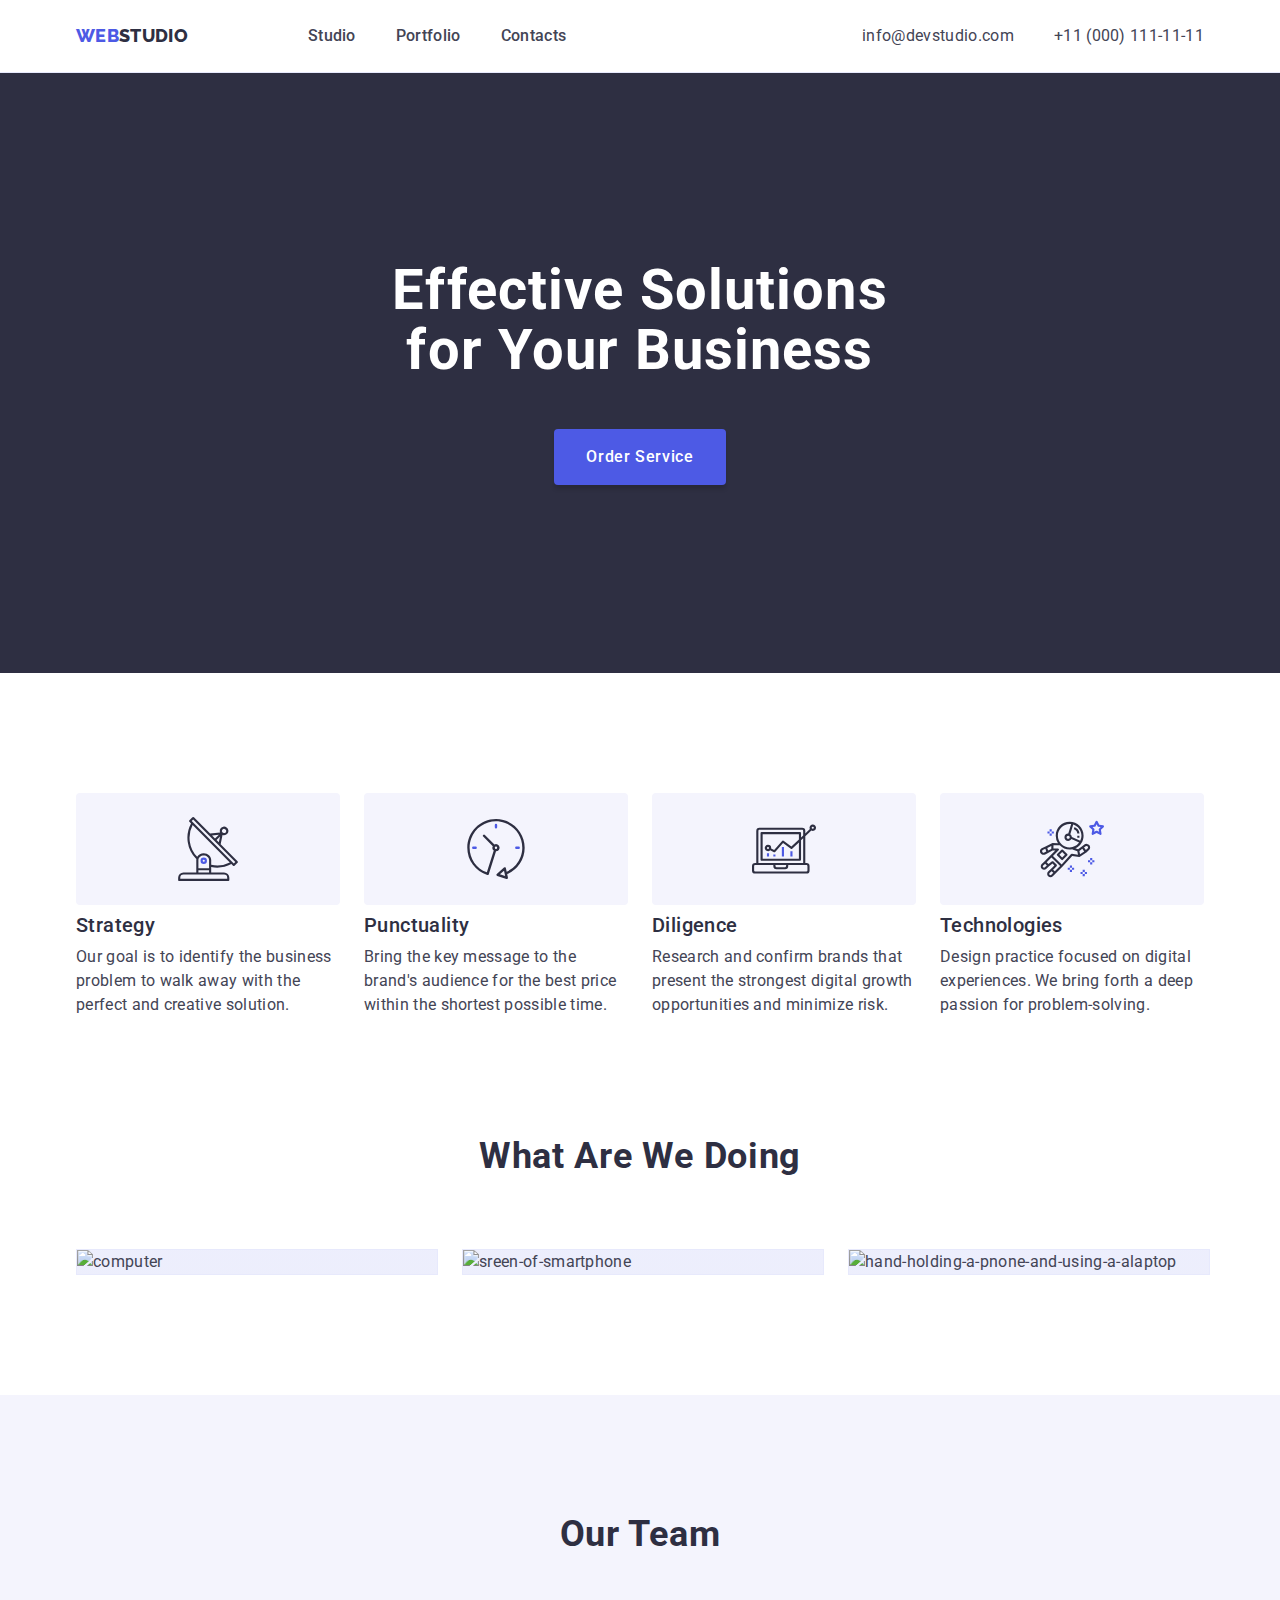
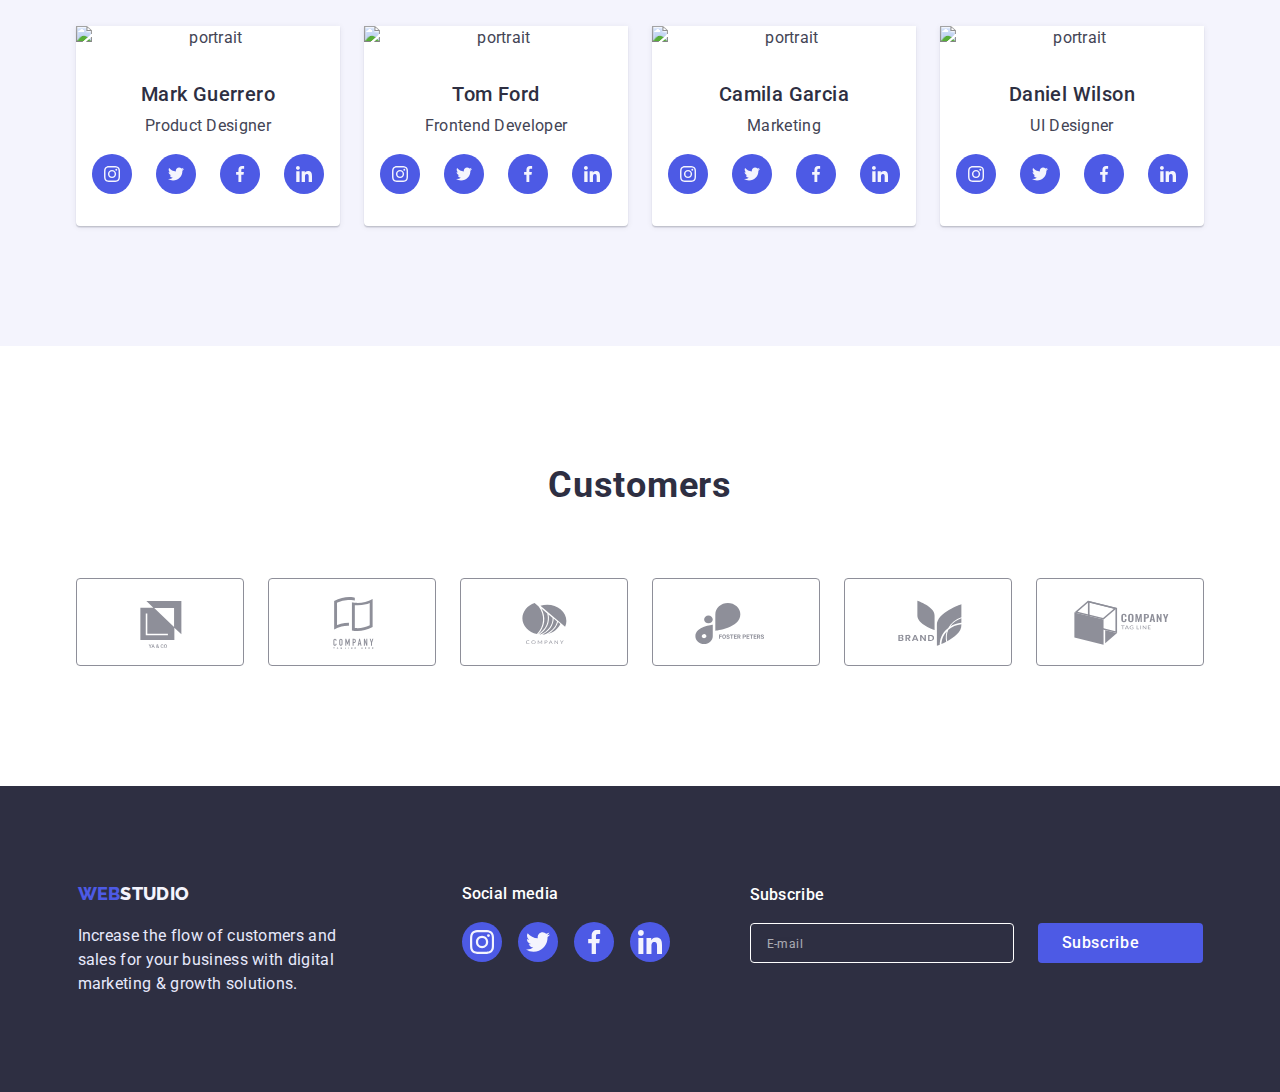
==== index.html @ b7bd4366 "first" ====
<!DOCTYPE html>
<html lang="en">
	<head>
		<meta charset="UTF-8" />
		<meta http-equiv="X-UA-Compatible" content="IE=edge" />
		<meta name="viewport" content="width=device-width, initial-scale=1.0" />
		<title>WebStudio</title>
		<link rel="stylesheet" href="https://cdn.jsdelivr.net/npm/modern-normalize@1.1.0/modern-normalize.min.css" />
		<link rel="stylesheet" href="./css/styles.css" />
		<link rel="preconnect" href="https://fonts.googleapis.com" />
		<link rel="preconnect" href="https://fonts.gstatic.com" crossorigin />
		<link
			href="https://fonts.googleapis.com/css2?family=Raleway:wght@800&family=Roboto:wght@400;500;700;900&display=swap"
			rel="stylesheet"
		/>
	</head>
	<body>
		<!-- Шапка сайта с лого и навигацией -->
		<header class="page-header">
			<div class="container page-header-container">
				<nav class="page-nav">
					<a href="./index.html" class="logo"> Web<span class="logo-second-color">Studio</span></a>
					<ul class="site-nav list">
						<li class="site-nav-item">
							<a href="./index.html" class="current">Studio</a>
						</li>
						<li class="site-nav-item">
							<a href="./portfolio.html">Portfolio</a>
						</li>
						<li class="site-nav-item"><a href="">Contacts</a></li>
					</ul>
				</nav>

				<address class="page-address">
					<ul class="contacts list">
						<li class="contacts-item">
							<a href="mailto:info@devstudio.com">info@devstudio.com</a>
						</li>
						<li class="contacts-item">
							<a href="tel:+110001111111">+11 (000) 111-11-11</a>
						</li>
					</ul>
				</address>

				<button type="button" class="mobile-menu-open js-open-menu">
					<svg class="mobile-menu-open-icon" width="32px" height="22px">
						<use href="./images/sprite.svg#icon-hamburger"></use>
					</svg>
				</button>
			</div>
			<div class="mobile-menu js-menu-container" id="mobile-menu">
				<div class="container mobile-menu-container">
					<button type="button" class="mobile-menu-close-btn js-close-menu">
						<svg class="mobile-menu-close-icon" width="8px" height="8px">
							<use href="./images/sprite.svg#icon-close"></use>
						</svg>
					</button>
					<div class="main-mobile-menu">
						<div class="mobile-menu-one">
							<ul class="site-nav-mobile list">
								<li class="site-mav-mobile-item"><a href="">Studio</a></li>
								<li class="site-mav-mobile-item"><a href="">Portfolio</a></li>
								<li class="site-mav-mobile-item"><a href="">Contacts</a></li>
							</ul>
						</div>
						<div class="mobile-menu-two">
							<ul class="contacts-mobile list">
								<li class="site-mav-mobile-item site-mav-mobile-item-tel">
									<a href="tel:+110001111111">+11 (000) 111-11-11</a>
								</li>
								<li class="contacts-mobile-item">
									<a href="mailto:info@devstudio.com">info@devstudio.com</a>
								</li>
							</ul>
							<ul class="social-media-mobile list">
								<li>
									<a href="" class="social-list-link">
										<svg class="social-media-icon" width="16px" height="16px">
											<use href="./images/sprite.svg#icon-instagram"></use>
										</svg>
									</a>
								</li>
								<li>
									<a href="" class="social-list-link">
										<svg class="social-media-icon" width="16px" height="16px">
											<use href="./images/sprite.svg#icon-twitter"></use>
										</svg>
									</a>
								</li>
								<li>
									<a href="" class="social-list-link">
										<svg class="social-media-icon" width="16px" height="16px">
											<use href="./images/sprite.svg#icon-facebook"></use>
										</svg>
									</a>
								</li>
								<li>
									<a href="" class="social-list-link">
										<svg class="social-media-icon" width="16px" height="16px">
											<use href="./images/sprite.svg#icon-linkedin"></use>
										</svg>
									</a>
								</li>
							</ul>
						</div>
					</div>
				</div>
			</div>
		</header>
		<!-- Главный контент -->
		<main>
			<!-- Блок герой -->
			<section class="hero">
				<div class="container">
					<h1 class="hero-title">Effective Solutions for Your Business</h1>
					<button type="button" class="hero-button" data-modal-open>
						Order Service
					</button>
				</div>
			</section>
			<!-- Преымущества -->
			<section class="container-advantages">
				<div class="container">
					<h2 class="section-title visually-hidden">Advantages</h2>
					<ul class="list advantages-list">
						<li class="advantages-list-item">
							<div class="advantages-box">
								<svg class="advantages-icon" width="64px" height="64px">
									<use href="./images/sprite.svg#icon-antenna"></use>
								</svg>
							</div>

							<h3 class="item-title">Strategy</h3>
							<p class="section-item">
								Our goal is to identify the business problem to walk away with the perfect and creative solution.
							</p>
						</li>
						<li class="advantages-list-item">
							<div class="advantages-box">
								<svg class="advantages-icon" width="60px" height="64px">
									<use href="./images/sprite.svg#icon-clock"></use>
								</svg>
							</div>

							<h3 class="item-title">Punctuality</h3>
							<p class="section-item">
								Bring the key message to the brand's audience for the best price within the shortest possible time.
							</p>
						</li>
						<li class="advantages-list-item">
							<div class="advantages-box">
								<svg class="advantages-icon" width="64px" height="64px">
									<use href="./images/sprite.svg#icon-diagram"></use>
								</svg>
							</div>

							<h3 class="item-title">Diligence</h3>
							<p class="section-item">
								Research and confirm brands that present the strongest digital growth opportunities and minimize risk.
							</p>
						</li>
						<li class="advantages-list-item">
							<div class="advantages-box">
								<svg class="advantages-icon" width="64px" height="64px">
									<use href="./images/sprite.svg#icon-astronaut"></use>
								</svg>
							</div>

							<h3 class="item-title">Technologies</h3>
							<p class="section-item">
								Design practice focused on digital experiences. We bring forth a deep passion for problem-solving.
							</p>
						</li>
					</ul>
				</div>
			</section>
			<!-- Что делают -->
			<section class="container-work">
				<div class="container">
					<h2 class="section-title">What are we doing</h2>
					<ul class="list works-list">
						<li class="work-list-item">
							<img srcset="./images/img@2x.jpg 2x" src="./images/img.jpg" alt="computer" width="360" />
						</li>
						<li class="work-list-item">
							<img srcset="./images/img2@2x.jpg 2x" src="./images/img2.jpg" alt="sreen-of-smartphone" width="360" />
						</li>
						<li class="work-list-item">
							<img
								srcset="./images/img3@2x.jpg 2x"
								src="./images/img3.jpg"
								alt="hand-holding-a-pnone-and-using-a-alaptop"
								width="360"
							/>
						</li>
					</ul>
				</div>
			</section>
			<!-- Секция с командой -->
			<section class="team-section team-container">
				<div class="container">
					<h2 class="section-title">Our Team</h2>
					<ul class="list team-list">
						<li class="team-list-item">
							<img srcset="./images/one@2x.jpg 2x" src="./images/one.jpg" alt="portrait" width="264" />
							<h3 class="item-title item-title-team">Mark Guerrero</h3>
							<p class="section-item">Product Designer</p>
							<ul class="social-list list">
								<li>
									<a href="" class="social-list-link">
										<svg class="social-media-icon" width="16px" height="16px">
											<use href="./images/sprite.svg#icon-instagram"></use>
										</svg>
									</a>
								</li>
								<li>
									<a href="" class="social-list-link">
										<svg class="social-media-icon" width="16px" height="16px">
											<use href="./images/sprite.svg#icon-twitter"></use>
										</svg>
									</a>
								</li>
								<li>
									<a href="" class="social-list-link">
										<svg class="social-media-icon" width="16px" height="16px">
											<use href="./images/sprite.svg#icon-facebook"></use>
										</svg>
									</a>
								</li>
								<li>
									<a href="" class="social-list-link">
										<svg class="social-media-icon" width="16px" height="16px">
											<use href="./images/sprite.svg#icon-linkedin"></use>
										</svg>
									</a>
								</li>
							</ul>
						</li>
						<li class="team-list-item">
							<img srcset="./images/two@2x.jpg 2x" src="./images/two.jpg" alt="portrait" width="264" />
							<h3 class="item-title item-title-team">Tom Ford</h3>
							<p class="section-item">Frontend Developer</p>
							<ul class="social-list list">
								<li>
									<a href="" class="social-list-link">
										<svg class="social-media-icon" width="16px" height="16px">
											<use href="./images/sprite.svg#icon-instagram"></use>
										</svg>
									</a>
								</li>
								<li>
									<a href="" class="social-list-link">
										<svg class="social-media-icon" width="16px" height="16px">
											<use href="./images/sprite.svg#icon-twitter"></use>
										</svg>
									</a>
								</li>
								<li>
									<a href="" class="social-list-link">
										<svg class="social-media-icon" width="16px" height="16px">
											<use href="./images/sprite.svg#icon-facebook"></use>
										</svg>
									</a>
								</li>
								<li>
									<a href="" class="social-list-link">
										<svg class="social-media-icon" width="16px" height="16px">
											<use href="./images/sprite.svg#icon-linkedin"></use>
										</svg>
									</a>
								</li>
							</ul>
						</li>
						<li class="team-list-item">
							<img srcset="./images/three@2x.jpg 2x" src="./images/three.jpg" alt="portrait" width="264" />
							<h3 class="item-title item-title-team">Camila Garcia</h3>
							<p class="section-item">Marketing</p>
							<ul class="social-list list">
								<li>
									<a href="" class="social-list-link">
										<svg class="social-media-icon" width="16px" height="16px">
											<use href="./images/sprite.svg#icon-instagram"></use>
										</svg>
									</a>
								</li>
								<li>
									<a href="" class="social-list-link">
										<svg class="social-media-icon" width="16px" height="16px">
											<use href="./images/sprite.svg#icon-twitter"></use>
										</svg>
									</a>
								</li>
								<li>
									<a href="" class="social-list-link">
										<svg class="social-media-icon" width="16px" height="16px">
											<use href="./images/sprite.svg#icon-facebook"></use>
										</svg>
									</a>
								</li>
								<li>
									<a href="" class="social-list-link">
										<svg class="social-media-icon" width="16px" height="16px">
											<use href="./images/sprite.svg#icon-linkedin"></use>
										</svg>
									</a>
								</li>
							</ul>
						</li>
						<li class="team-list-item">
							<img srcset="./images/four@2x.jpg 2x" src="./images/four.jpg" alt="portrait" width="264" />
							<h3 class="item-title item-title-team">Daniel Wilson</h3>
							<p class="section-item">UI Designer</p>
							<ul class="social-list list">
								<li>
									<a href="" class="social-list-link">
										<svg class="social-media-icon" width="16px" height="16px">
											<use href="./images/sprite.svg#icon-instagram"></use>
										</svg>
									</a>
								</li>
								<li>
									<a href="" class="social-list-link">
										<svg class="social-media-icon" width="16px" height="16px">
											<use href="./images/sprite.svg#icon-twitter"></use>
										</svg>
									</a>
								</li>
								<li>
									<a href="" class="social-list-link">
										<svg class="social-media-icon" width="16px" height="16px">
											<use href="./images/sprite.svg#icon-facebook"></use>
										</svg>
									</a>
								</li>
								<li>
									<a href="" class="social-list-link">
										<svg class="social-media-icon" width="16px" height="16px">
											<use href="./images/sprite.svg#icon-linkedin"></use>
										</svg>
									</a>
								</li>
							</ul>
						</li>
					</ul>
				</div>
			</section>
			<section class="customers-container">
				<div class="container">
					<h2 class="section-title">Customers</h2>
					<ul class="list customer-list">
						<li class="customer-list-item">
							<a href="" class="customer-link">
								<svg class="customer-icon" width="104px" height="56px">
									<use href="./images/sprite.svg#icon-company1"></use>
								</svg>
							</a>
						</li>
						<li class="customer-list-item">
							<a href="" class="customer-link">
								<svg class="customer-icon" width="104px" height="56px">
									<use href="./images/sprite.svg#icon-company2"></use>
								</svg>
							</a>
						</li>
						<li class="customer-list-item">
							<a href="" class="customer-link">
								<svg class="customer-icon" width="104px" height="56px">
									<use href="./images/sprite.svg#icon-company3"></use>
								</svg>
							</a>
						</li>
						<li class="customer-list-item">
							<a href="" class="customer-link">
								<svg class="customer-icon" width="104px" height="56px">
									<use href="./images/sprite.svg#icon-company4"></use>
								</svg>
							</a>
						</li>
						<li class="customer-list-item">
							<a href="" class="customer-link">
								<svg class="customer-icon" width="104px" height="56px">
									<use href="./images/sprite.svg#icon-company5"></use>
								</svg>
							</a>
						</li>
						<li class="customer-list-item">
							<a href="" class="customer-link">
								<svg class="customer-icon" width="104px" height="56px">
									<use href="./images/sprite.svg#icon-company6"></use>
								</svg>
							</a>
						</li>
					</ul>
				</div>
			</section>
		</main>
		<footer class="page-footer container-footer">
			<div class="container footer-full-flex">
				<div class="footer-tablet-wrapper">
					<div class="footer-logo-block footer-block">
						<a href="./index.html" class="logo logo-footer"> Web<span class="logo-third-color">Studio</span> </a>
						<p class="footer-item">
							Increase the flow of customers and sales for your business with digital marketing & growth solutions.
						</p>
					</div>
					<div class="footer-social-media-block footer-block">
						<p class="footer-social-media-text">Social media</p>
						<ul class="list footer-social-media-list">
							<li>
								<a href="" class="footer-social-list-link">
									<svg class="social-media-icon" width="24px" height="24px">
										<use href="./images/sprite.svg#icon-instagram"></use>
									</svg>
								</a>
							</li>
							<li>
								<a href="" class="footer-social-list-link">
									<svg class="social-media-icon" width="24px" height="24px">
										<use href="./images/sprite.svg#icon-twitter"></use>
									</svg>
								</a>
							</li>
							<li>
								<a href="" class="footer-social-list-link">
									<svg class="social-media-icon" width="24px" height="24px">
										<use href="./images/sprite.svg#icon-facebook"></use>
									</svg>
								</a>
							</li>
							<li>
								<a href="" class="footer-social-list-link">
									<svg class="social-media-icon" width="24px" height="24px">
										<use href="./images/sprite.svg#icon-linkedin"></use>
									</svg>
								</a>
							</li>
						</ul>
					</div>
				</div>
				<div class="footer-subscribe-field footer-block">
					<p class="footer-subscribe-text">Subscribe</p>
					<form class="footer-subscribe-form">
						<div class="footer-subscribe-wrapper">
							<input
								type="email"
								name="email_subscribe"
								class="footer-subscribe-input"
								placeholder="E-mail"
								pattern="[a-z0-9._%+-]+@[a-z0-9.-]+\.[a-z]{2,4}$"
							/>
							<button type="submit" class="subsribe-btn">
								Subscribe
								<svg class="footer-subscribe-icon" width="24px" height="20px">
									<use href="./images/icons.svg#icon-send"></use>
								</svg>
							</button>
						</div>
					</form>
				</div>
			</div>
		</footer>

		<div class="backdrop is-hidden" data-modal>
			<div class="modal">
				<button type="button" class="modal-close-btn" data-modal-close>
					<svg class="modal-close-icon" width="8px" height="8px">
						<use href="./images/sprite.svg#icon-close"></use>
					</svg>
				</button>
				<form class="modal-form">
					<p class="modal-form-text">
						Leave your contacts and we will call you back
					</p>
					<label class="modal-form-field">
						<span class="modal-form-input-descr">Name</span>

						<span class="modal-form-input-wrapper">
							<input type="text" class="modal-form-input" name="user_name" pattern="[a-zA-Z]+" minlength="2" />
							<svg class="modal-form-input-icon">
								<use href="./images/icons.svg#icon-person"></use>
							</svg>
						</span>
					</label>
					<label class="modal-form-field">
						<span class="modal-form-input-descr">Phone</span>
						<span class="modal-form-input-wrapper">
							<input
								type="tel"
								class="modal-form-input"
								name="user_phone"
								pattern="[0-9]{3}-[0-9]{3}-[0-9]{2}-[0-9]{2}"
								title="xxx-xxx-xx-xx"
							/>
							<svg class="modal-form-input-icon">
								<use href="./images/icons.svg#icon-phone"></use>
							</svg>
						</span>
					</label>
					<label class="modal-form-field">
						<span class="modal-form-input-descr">Email</span>
						<span class="modal-form-input-wrapper">
							<input
								type="email"
								class="modal-form-input"
								name="user_email"
								pattern="[a-z0-9._%+-]+@[a-z0-9.-]+\.[a-z]{2,4}$"
							/>
							<svg class="modal-form-input-icon">
								<use href="./images/icons.svg#icon-email"></use>
							</svg>
						</span>
					</label>
					<label class="modal-form-field">
						<span class="modal-form-input-descr">Comment</span>
						<textarea class="modal-form-message" name="user_message" placeholder="Text input"></textarea>
					</label>
					<input id="user-policy" type="checkbox" class="modal-form-check visually-hidden" name="user_policy" />
					<label for="user-policy" class="modal-form-check-descr"
						>I accept the terms and conditions of the&nbsp;
						<a class="modal-policy-link" href="">Privacy Policy</a>
					</label>
					<button class="modal-form-submit" type="submit">Send</button>
				</form>
			</div>
		</div>
		<script src="./js/modal.js"></script>
		<script src="./js/mobile-menu.js"></script>
	</body>
</html>
---- css/styles.css ----
:root {
	--main-background-color: #ffffff;
	--our-team-background-color: #f4f4fd;
	--hero-background-color: #2e2f42;
	--footer-background-color: #2e2f42;
	--logo-first-color: #4d5ae5;
	--logo-footer-second-color: #f4f4fd;
	--logo-second-color: #2e2f42;
	--side-nav-color: #2e2f42;
	--side-nav-active-color: #404bbf;
	--contacts-color: #434455;
	--contacts-active-color: #404bbf;
	--hero-title-color: #ffffff;
	--hero-button-background-color: #4d5ae5;
	--hero-button-active-background-color: #404bbf;
	--title-color: #2e2f42;
	--main-color: #434455;
	--footer-text-color: #e7e9fc;
	--footer-active-color: #31d0aa;
	--fiter-background-color: #e7e9fc;
	--fiter-background-active-color: #404bbf;
	--filter-color: #4d5ae5;
	--filter-active-color: #ffffff;
	--icons-fill-color: #8e8f99;
}

h1,
h2,
h3,
h4,
p {
	margin-top: 0;
	margin-bottom: 0;
}

ul,
ol {
	margin-top: 0;
	margin-bottom: 0;
	padding-left: 0;
}

img {
	display: block;
	max-width: 100%;
}

.list {
	list-style: none;
	text-decoration: none;
}

body a {
	color: inherit;
	text-decoration: none;
}

body {
	background-color: var(--main-background-color);
	color: var(--main-color);
	font-family: "Roboto", sans-serif;
	font-size: 16px;
	line-height: 1.5;
	letter-spacing: 0.02em;
}
/* ======================КОНТЕЙНЕР ОБЩИЙ============================ */
/* .container {
  width: 1158px;
  margin-left: auto;
  margin-right: auto;
  padding-left: 15px;
  padding-right: 15px;
} */

/* ===========================Контейнер адаптив=============================================== */

.container {
	width: 100%;
	padding-left: 15px;
	padding-right: 15px;
	margin-left: auto;
	margin-right: auto;
}

.mobile-menu-container {
	position: relative;
	padding-top: 80px;
	padding-left: 40px;
	padding-bottom: 40px;
}

.main-mobile-menu {
	display: flex;
	flex-direction: column;
	height: 83vh;
}

.mobile-menu-one {
	margin-bottom: auto;
}

@media screen and (min-width: 480px) {
	.container {
		max-width: 426px;
		margin-left: auto;
		margin-right: auto;
	}
}

@media screen and (min-width: 768px) {
	.container {
		max-width: 766px;
	}
}

@media screen and (min-width: 1200px) {
	.container {
		max-width: 1158px;
	}
}

/* ===================LOGO============= */
.logo {
	color: var(--logo-first-color);
	text-decoration: none;
	font-family: "Raleway", sans-serif;
	font-weight: 800;
	font-size: 18px;
	line-height: 1.3;
	text-transform: uppercase;
}

.logo-second-color {
	color: var(--logo-second-color);
}
.logo-third-color {
	color: var(--logo-footer-second-color);
}

/* ======================HEADER MOBILE============================ */

@media screen and (max-width: 767px) {
	.site-nav {
		display: none;
	}

	}
	.contacts {
		display: none;
	}
}

.page-header-container {
	display: flex;
	align-items: center;
	justify-content: space-between;
}

.page-header {
	padding-top: 24px;
	padding-bottom: 24px;
	border-bottom: 1px solid var(--fiter-background-color);
	box-shadow: 0px 2px 1px rgba(46, 47, 66, 0.08), 0px 1px 1px rgba(46, 47, 66, 0.16), 0px 1px 6px rgba(46, 47, 66, 0.08);
}

/* ========================MPBILE MENU====================== */

.list {
	list-style: none;
	text-decoration: none;
}

.mobile-menu-open {
	position:absolute;
	top:24px;
	right:24px;
	background-color: transparent;
	border: none;
	padding: 0;
	line-height: 0;
}

.mobile-menu {
	position: fixed;
	width: 100%;
	height: 100%;
	top: 0;
	left: 0;
	background-color: var(--main-background-color);
	z-index: 1000;
	opacity: 0;
	visibility: hidden;
	pointer-events: none;
}

.mobile-menu.is-open {
	opacity: 1;
	visibility: visible;
	pointer-events: auto;
}

.mobile-menu-close-icon {
	fill: var(--hero-background-color);
}

.mobile-menu-close-btn {
	position: absolute;
	top: 24px;
	right: 24px;
	width: 24px;
	height: 24px;
	border-radius: 50%;
	background-color: transparent;
	border: 1px solid rgba(46, 47, 66, 0.1);
	padding: 0;
	display: flex;
	justify-content: center;
	align-items: center;
	cursor: pointer;
	transition: background-color 250ms cubic-bezier(0.4, 0, 0.2, 1);
}

.site-mav-mobile-item {
	font-weight: 700;
	font-size: 36px;
	line-height: 1.11;
	letter-spacing: 0.02em;
	text-transform: capitalize;
	color: var(--side-nav-color);
}

.site-mav-mobile-item-tel {
	color: var(--filter-color);
}

.site-mav-mobile-item:not(:last-child) {
	margin-bottom: 40px;
}

.site-mav-mobile-item > a:focus {
	color: var(--contacts-active-color);
}

.contacts-mobile {
	margin-bottom: 48px;
}

.contacts-mobile-item {
	font-weight: 500;
	font-size: 20px;
	line-height: 1.2;
	letter-spacing: 0.02em;
	color: var(--contacts-color);
}

.social-media-mobile {
	display: flex;
	gap: 56px;
	justify-content: left;
}

@media screen and (max-width: 400px) {
	.contacts-mobile > .site-mav-mobile-item-tel {
		font-size: 25px;
	}

	.social-media-mobile {
		gap: 35px;
	}
}


@media screen and (min-width: 768px) {
	.mobile-menu {
		display: none;
	}

	.mobile-menu-open {
		display: none;
	}

	.page-header {
		padding-top: 16px;
		padding-bottom: 16px;
	}

	.page-nav {
		display: flex;
		gap: 120px;
	}

	.site-nav {
		display: flex;
		align-items: center;
	}

	.site-nav-item:not(:last-child) {
		margin-right: 40px;
	}

	.page-address {
		margin-left: auto;
	}

	.site-nav a {
		color: var(--side-nav-color);
		text-decoration: none;
		font-weight: 500;
		font-size: 16px;
		line-height: 1.5;
		transition: color 250ms cubic-bezier(0.4, 0, 0.2, 1);
	}
	.site-nav a:active {
		color: var(--side-nav-active-color);
	}
	.site-nav a:hover {
		color: var(--contacts-active-color);
	}
	.site-nav a:focus {
		color: var(--contacts-active-color);
	}
	.site-nav-item {
		position: relative;
		transition: color 250ms cubic-bezier(0.4, 0, 0.2, 1);
	}
	.site-nav-item::after {
		position: absolute;
		bottom: -1px;
		left: 0;
		display: block;
		width: 100%;
		height: 4px;
		border-radius: 2px;
		background-color: var(--fiter-background-active-color);
		content: "";
		margin: 0 auto;
		transform: translateY(28px);
		opacity: 0;
		transition: opacity 250ms cubic-bezier(0.4, 0, 0.2, 1);
	}

	.site-nav-item:hover::after {
		opacity: 1;
	}

	.page-address {
		margin-left: auto;
		font-style: normal;
	}

	.contacts a {
		font-size: 12px;
		line-height: 1.17;
		letter-spacing: 0.04em;
		color: var(--contacts-color);
		text-decoration: none;
		font-style: normal;
		transition: color 250ms cubic-bezier(0.4, 0, 0.2, 1);
	}

	.contacts a:hover {
		color: var(--contacts-active-color);
	}

	.contacts a:focus {
		color: var(--contacts-active-color);
	}
}



@media screen and (min-width: 1200px) {
	.contacts {
		display: flex;
		gap: 40px;
	}

	.page-header-container {
		display: flex;
		align-items: center;
	}

	.page-header {
		padding-top: 24px;
		padding-bottom: 24px;
	}

	.contacts a {
		font-size: 16px;
		line-height: 1.5;
		letter-spacing: 0.02em;
	}

	.site-nav-item::after {
		transform: translateY(24px);
	}
}

/* ============================Site-nav навигация======================*/ /* .page-nav{
  display: flex;
  align-items: center;
} 
.site-nav{
  display: flex;
} .site-nav-item:not(:last-child) { margin-right: 40px; } .site-nav a { color: var(--side-nav-color) ; text-decoration: none; font-weight: 500; font-size: 16px; line-height: 1.5; transition: color 250ms cubic-bezier(0.4, 0, 0.2, 1) ; } .site-nav a:active { color: var(--side-nav-active-color) ; } .site-nav a:hover { color: var(--contacts-active-color) ; } .site-nav a:focus { color: var(--contacts-active-color) ; } .site-nav-item{
  position: relative;
  transition: color 250ms cubic-bezier(0.4, 0, 0.2, 1);
} .site-nav-item::after{
  position: absolute;
  bottom: -1px;
  left: 0;
  display: block;
  width: 100%;
height: 4px;
border-radius: 2px;
background-color: var(--fiter-background-active-color);
content: '';
margin: 0 auto;
transform: translateY(24px);
opacity: 0;
transition: opacity 250ms cubic-bezier(0.4, 0, 0.2, 1);
} .site-nav-item:hover::after{
  opacity: 1;
} .page-address{
  margin-left: auto;
  font-style: normal;
} .contacts{
  display: flex;
  align-items: center;
} .contacts-item:not(:last-child) { margin-right: 40px; } .contacts a { color: var(--contacts-color) ; text-decoration: none font-style: normal; transition: color 250ms cubic-bezier(0.4, 0, 0.2, 1) } .contacts a:hover { color: var(--contacts-active-color) ; } .contacts a:focus { color: var(--contacts-active-color) ; } */




.container {
	width: 100%;
}

.hero {
	height: 432px;
	align-items: center;
	padding-top: 112px;
	padding-bottom: 112px;
	background-image: linear-gradient(rgba(46, 47, 66, 0.7), rgba(46, 47, 66, 0.7)), url(../images/bg-mobile.jpg);
	background-size: cover;
	background-repeat: no-repeat;
	background-position: center center;
	background-color: var(--hero-background-color);
	margin-left: auto;
	margin-right: auto;
}

.hero-button {
	display: block;
	margin-left: auto;
	margin-right: auto;
	box-shadow: 0px 4px 4px rgba(0, 0, 0, 0.15);
	border-radius: 4px;
	padding: 16px 32px;
	border: none;
	background-color: var(--hero-button-background-color);
	color: var(--hero-title-color);
	font-family: inherit;
	font-size: 16px;
	font-weight: 500;
	line-height: 1.5;
	letter-spacing: 0.04em;
	cursor: pointer;
	transition: background-color 250ms cubic-bezier(0.4, 0, 0.2, 1);
}

.hero-button:hover {
	background-color: var(--hero-button-active-background-color);
}

.hero-button:focus {
	background-color: var(--hero-button-active-background-color);
}

.hero-title {
	margin-bottom: 72px;
	color: var(--hero-title-color);
	font-weight: 700;
	font-size: 36px;
	line-height: 1.1;
	text-align: center;
	letter-spacing: 0.02em;
	max-width: 320px;
	margin-left: auto;
	margin-right: auto;
}

@media screen and (min-width: 768px) {
	.hero {
		background-image: linear-gradient(rgba(46, 47, 66, 0.7), rgba(46, 47, 66, 0.7)), url(../images/bg-tablet.jpg);
		height: 436px;
	}
	.hero-title {
		margin-bottom: 36px;
		font-size: 56px;
		line-height: 1.07;
		max-width: none;
		width: 496px;
	}
}

@media screen and (min-width: 1200px) {
	.hero {
		background-image: linear-gradient(rgba(46, 47, 66, 0.7), rgba(46, 47, 66, 0.7)), url(../images/hero.jpg);
	}
}

@media screen and (min-device-pixel-ratio: 2) and (max-width: 767px),
	screen and (min-resolution: 192dpi) and (max-width: 767px),
	screen and (min-resolution: 2dppx) and (max-width: 767px) {
	.hero {
		background-image: linear-gradient(rgba(46, 47, 66, 0.7), rgba(46, 47, 66, 0.7)), url(../images/bg-mobile@2x.jpg);
	}
}

@media screen and (min-device-pixel-ratio: 2) and (min-width: 768px),
	screen and (min-resolution: 192dpi) and (min-width: 768px),
	screen and (min-resolution: 2dppx) and (min-width: 768px) {
	.hero {
		background-image: linear-gradient(rgba(46, 47, 66, 0.7), rgba(46, 47, 66, 0.7)), url(../images/bg-tablet@2x.jpg);
	}
}
@media screen and (min-device-pixel-ratio: 2) and (min-width: 1200px),
	screen and (min-resolution: 192dpi) and (min-width: 1200px),
	screen and (min-resolution: 2dppx) and (min-width: 1200px) {
	.hero {
		background-image: linear-gradient(rgba(46, 47, 66, 0.7), rgba(46, 47, 66, 0.7)), url(../images/hero@2x.jpg);
	}
}



@media screen and (min-width: 768px) {
}



@media screen and (min-width: 1200px) {
	.hero {
		height: 600px;
		padding-top: 188px;
		padding-bottom: 188px;
		max-width: 1440px;
	}

	.hero-title {
		margin-bottom: 48px;
	}
}


@media screen and (max-width: 1199px) {
	.advantages-icon {
		display: none;
	}

	.advantages-box {
		display: none;
	}
}

.container-advantages {
	padding-top: 96px;
	padding-bottom: 96px;
}

.visually-hidden {
	position: absolute;
	width: 1px;
	height: 1px;
	margin: -1px;
	border: 0;
	padding: 0;
	white-space: nowrap;
	clip-path: inset(100%);
	clip: rect(0 0 0 0);
	overflow: hidden;
}

.item-title {
	font-weight: 700;
	font-size: 36px;
	line-height: 1.11;
	text-align: center;
	letter-spacing: 0.02em;
	text-transform: capitalize;
	color: var(--title-color);
	margin-bottom: 8px;
}

.section-item {
	font-weight: 500;
	font-size: 16px;
	line-height: 1.5;
	letter-spacing: 0.02em;
	color: var(--main-color);
}

.advantages-list-item:not(:last-child) {
	margin-bottom: 72px;
}

/* ========================TABLET Advantages========================= */

@media screen and (min-width: 768px) {
	.advantages-list {
		display: flex;
		flex-wrap: wrap;
		column-gap: 24px;
		row-gap: 72px;
	}
	.advantages-list .advantages-list-item {
		flex-basis: calc((100% - 24px) / 2);
		margin-bottom: 0;
	}

	.item-title {
		text-align: left;
	}
}



@media screen and (min-width: 1200px) {
	.advantages-list .advantages-list-item {
		flex-basis: calc((100% - 3 * 24px) / 4);
	}

	.item-title {
		font-weight: 500;
		font-size: 20px;
		line-height: 1.2;
	}

	.section-item {
		font-weight: 400;
		font-size: 16px;
		line-height: 1.5;
	}

	.advantages-box {
		width: 264px;
		height: 112px;
		margin-bottom: 8px;
		background: #f4f4fd;
		border-radius: 4px;
		display: flex;
		justify-content: center;
		align-items: center;
	}

	.container-advantages {
		padding-top: 120px;
		padding-bottom: 120px;
	}
}



@media screen and (max-width: 1199px) {
	.container-work {
		display: none;
	}
}


.works-list {
	display: flex;
}

.work-list-item:not(:last-child) {
	margin-right: 24px;
}

.work-list-item {
	background: linear-gradient(0deg, rgba(77, 90, 229, 0.1), rgba(77, 90, 229, 0.1));
	background-blend-mode: soft-light, normal;
	border: 1px solid var(--fiter-background-color);
}

.container-work {
	padding-bottom: 120px;
}

/* стиль для H2 */
.section-title {
	margin-bottom: 72px;

	color: var(--title-color);
	font-weight: 700;
	font-size: 36px;
	line-height: 1.1;
	text-align: center;
	letter-spacing: 0.02em;
	text-transform: capitalize;
}


.team-section {
	background-color: var(--our-team-background-color);
}

.item-title-team {
	margin-top: 32px;
	margin-bottom: 8px;
	font-weight: 500;
	font-size: 20px;
	line-height: 1.2;
	letter-spacing: 0.02em;
	color: var(--title-color);
}

.team-list {
	display: flex;
	flex-direction: column;
	flex-wrap: wrap;
	gap: 72px;
}

.team-container {
	padding-top: 96px;
	padding-bottom: 96px;
}

.team-list-item {
	margin-left: auto;
	margin-right: auto;
	max-width: 264px;
	text-align: center;
	padding-bottom: 32px;
	background-color: var(--main-background-color);
	box-shadow: 0px 1px 6px rgba(46, 47, 66, 0.08), 0px 1px 1px rgba(46, 47, 66, 0.16), 0px 2px 1px rgba(46, 47, 66, 0.08);
	border-radius: 0px 0px 4px 4px;
}

.social-list-link {
	width: 40px;
	height: 40px;
	display: flex;
	border-radius: 50%;
	background-color: var(--hero-button-background-color);
	justify-content: center;
	align-items: center;
	transition: background-color 250ms cubic-bezier(0.4, 0, 0.2, 1);
}

.social-list-link:hover,
.social-list-link:focus {
	background-color: var(--fiter-background-active-color);
}

.social-list {
	display: flex;
	justify-content: center;
	gap: 24px;
	margin-top: 16px;
}

.social-media-icon {
	fill: #f4f4fd;
}

/* ==============================OUR TEAM TABLET======================= */

@media screen and (min-width: 768px) {
	.team-list-item {
		margin: 0;
		flex-basis: calc((100% - 24px) / 2);
	}

	.team-list {
		flex-direction: row;
		gap: 24px;
		justify-content: center;
	}

	.item-title-team {
		text-align: center;
	}
}

/* ==============================OUR TEAM DESCTOP======================= */
@media screen and (min-width: 1200px) {
	.team-container {
		padding-top: 120px;
		padding-bottom: 120px;
	}
}

/* ===========================CUSTOMERS MOBILE================== */

.customers-container {
	padding-top: 96px;
	padding-bottom: 96px;
}

.customer-list {
	display: flex;
	flex-wrap: wrap;
	row-gap: 72px;
	column-gap: 15px;
	justify-content: center;
}

.customer-list-item > .customer-link {
	width: 190px;
	height: 88px;
	border: 1px solid var(--icons-fill-color);
	fill: var(--icons-fill-color);
	border-radius: 4px;
	display: flex;
	justify-content: center;
	align-items: center;
	transition: fill 250ms cubic-bezier(0.4, 0, 0.2, 1);
}

.customer-icon {
	fill: var(--icons-fill-color);
}

.customer-list-item > .customer-link:hover .customer-icon,
.customer-list-item > .customer-link:focus .customer-icon {
	fill: var(--fiter-background-active-color);
}

.customer-list-item > .customer-link:hover,
.customer-list-item > .customer-link:focus {
	border: 1px solid var(--fiter-background-active-color);
}

/* ===========================CUSTOMERS TABLET================== */
@media screen and (min-width: 768px) {
	.customer-list {
		column-gap: 24px;
	}

	.customer-list-item > .customer-link {
		width: 168px;
	}
}
/* ===========================CUSTOMERS DESCTOP================== */
@media screen and (min-width: 1200px) {
	.customer-list {
		row-gap: 0;
	}

	.customers-container {
		padding-top: 120px;
		padding-bottom: 120px;
	}
}

/* ===========================FOOTER MOBILE================== */

.page-footer {
	background-color: var(--footer-background-color);
	color: var(--footer-text-color);
}

.container-footer {
	padding-top: 96px;
	padding-bottom: 96px;
}

.footer-logo-block {
	text-align: center;
}

.footer-full-flex {
	display: flex;
	flex-direction: column;
	row-gap: 72px;
	justify-content: center;
	align-items: center;
}

.logo-footer {
	margin-right: 0;
}

.footer-item {
	width: 264px;
	margin-bottom: 72px;
	margin-top: 17px;
}

.footer-social-media-block {
	text-align: center;
}

.footer-social-media-text {
	font-weight: 500;
	letter-spacing: 0.02em;
	color: var(--filter-active-color);
	margin-bottom: 16px;
}
.footer-block {
	justify-content: center;
	align-items: center;
}

.footer-social-list-link {
	width: 40px;
	height: 40px;
	display: flex;
	border-radius: 50%;
	background-color: rgba(255, 255, 255, 0.1);
	justify-content: center;
	align-items: center;
	transition: background-color 250ms cubic-bezier(0.4, 0, 0.2, 1);
}

.footer-social-list-link:hover,
.footer-social-list-link:focus {
	background-color: var(--footer-active-color);
}

.footer-social-media-list {
	display: flex;
	justify-content: center;
	gap: 16px;
}

.footer-subscribe-field {
	display: flex;
	flex-direction: column;
	gap: 16px;
}
.footer-subscribe-wrapper {
	display: flex;
	flex-direction: column;

	justify-content: center;
	align-items: center;
}

.footer-subscribe-form {
	display: flex;
}

.subsribe-btn {
	margin-top: 16px;
	width: 165px;
	height: 40px;
	display: flex;
	align-items: center;
	padding-left: 24px;
	background-color: var(--hero-button-background-color);
	border-radius: 4px;
	font-weight: 500;
	text-align: center;
	letter-spacing: 0.04em;
	color: var(--filter-active-color);
	border: none;
	cursor: pointer;
	transition: background-color 250ms cubic-bezier(0.4, 0, 0.2, 1);
}

.subsribe-btn:hover,
.subsribe-btn:focus {
	background-color: var(--fiter-background-active-color);
}

.footer-subscribe-icon {
	fill: var(--filter-active-color);
	margin-left: 16px;
}

.footer-subscribe-input {
	width: 398px;
	height: 40px;
	padding-left: 16px;
	background-color: var(--hero-background-color);
	border: 1px solid rgba(255, 255, 255, 0.6);
	border-radius: 4px;
	color: var(--filter-active-color);
}

@media screen and (min-width: 320px) {
	.footer-subscribe-input {
		width: 300px;
	}
}

.footer-subscribe-input:-webkit-autofill {
	-webkit-box-shadow: inset 0 0 0 50px var(--footer-background-color);
	-webkit-text-fill-color: var(--filter-active-color);
}

.footer-subscribe-input::placeholder {
	color: var(--filter-active-color);
	opacity: 0.6;
	font-size: 12px;
	line-height: 2;
	display: flex;
	align-items: center;
	justify-content: center;
	letter-spacing: 0.04em;
}

.footer-subscribe-text {
	font-weight: 500;
	letter-spacing: 0.02em;
	color: var(--filter-active-color);
}

.footer-social-list-link {
	width: 40px;
	height: 40px;
	display: flex;
	border-radius: 50%;
	background-color: var(--filter-color);
	justify-content: center;
	align-items: center;
	transition: background-color 250ms cubic-bezier(0.4, 0, 0.2, 1);
}

.footer-social-list-link:hover,
.footer-social-list-link:focus {
	background-color: var(--footer-active-color);
}


@media screen and (min-width: 768px) {
	.footer-full-flex {
		width: 565px;
		align-items: baseline;
	}

	.subsribe-btn {
		margin-top: 0;
	}

	.footer-tablet-wrapper {
		display: flex;
		column-gap: 24px;
	}

	.footer-block {
		text-align: left;
	}

	.footer-subscribe-field {
		justify-content: left;
		text-align: left;
	}

	.footer-subscribe-wrapper {
		flex-direction: row;
		column-gap: 24px;
		justify-content: space-between;
		align-items: baseline;
	}

	.footer-subscribe-input {
		width: 264px;
		margin-right: auto;
	}

	.footer-subscribe-text {
		margin-right: auto;
	}

	.footer-social-media-text {
		margin-top: 0;
	}
	.footer-item {
		margin-bottom: 0;
	}
}


@media screen and (min-width: 1200px) {
	.footer-full-flex {
		flex-direction: row;
		width: unset;
		row-gap: unset;
	}

	.footer-logo-block {
		margin-right: 120px;
	}

	.footer-subscribe-input {
		border: 1px solid var(--filter-active-color);
	}

	.footer-tablet-wrapper {
		column-gap: unset;
		margin-right: 80px;
	}
}


.list a {
	text-decoration: none;
	color: inherit;
}

/* Фильтры для портфолио */
/* КНОПКИ*/

.filter-button-list {
	display: flex;
	justify-content: center;
}

.list-cards {
	display: flex;
	flex-wrap: wrap;
	row-gap: 48px;
	column-gap: 24px;
}

.portfolio-item-card {
	flex-basis: calc((100% - 48px) / 3);
}

.portfolio-item-link:hover .portfolio-item-border,
.portfolio-item-link:focus .portfolio-item-border {
	box-shadow: 0px 1px 6px rgba(46, 47, 66, 0.08), 0px 1px 1px rgba(46, 47, 66, 0.16), 0px 2px 1px rgba(46, 47, 66, 0.08);
}

.portfolio-item-link {
	display: block;
}

.portfolio-item-img {
	position: relative;
	overflow: hidden;
}

.portfolio-item-border {
	border-bottom: 1px solid var(--fiter-background-color);
	border-left: 1px solid var(--fiter-background-color);
	border-right: 1px solid var(--fiter-background-color);
	padding-top: 32px;
	padding-bottom: 32px;
	padding-left: 16px;
	transition: box-shadow 250ms cubic-bezier(0.4, 0, 0.2, 1);
}

.portfoilio-section-title {
	margin-bottom: 8px;
}

.container-buttons {
	margin-bottom: 72px;
}

.container-filter {
	padding-top: 96px;
	padding-bottom: 120px;
}

.filter-button-item:not(:last-child) {
	margin-right: 24px;
}

.filter-button {
	padding: 12px 24px;
	border: 1px solid var(--fiter-background-color);
	border-radius: 4px;
	background-color: var(--fiter-background-color);
	color: var(--filter-color);
	cursor: pointer;
	font-family: inherit;
	font-weight: 500;
	font-size: 16px;
	line-height: 1.5;

	letter-spacing: 0.04em;
	transition: background-color 250ms cubic-bezier(0.4, 0, 0.2, 1), color 250ms cubic-bezier(0.4, 0, 0.2, 1),
		box-shadow 250ms cubic-bezier(0.4, 0, 0.2, 1);
}

.filter-button:hover {
	background-color: var(--fiter-background-active-color);
	color: var(--filter-active-color);
	box-shadow: 0px 3px 1px rgba(0, 0, 0, 0.1), 0px 2px 1px rgba(0, 0, 0, 0.08), 0px 2px 2px rgba(0, 0, 0, 0.12);
}

.filter-button:focus {
	background-color: var(--fiter-background-active-color);
	color: var(--filter-active-color);
	box-shadow: 0px 3px 1px rgba(0, 0, 0, 0.1), 0px 2px 1px rgba(0, 0, 0, 0.08), 0px 2px 2px rgba(0, 0, 0, 0.12);
}


.overlay {
	position: absolute;
	left: 0;
	top: 0;
	width: 100%;
	height: 100%;
	overflow-y: scroll;
	transform: translate(0, 100%);
	transition: transform 250ms cubic-bezier(0.4, 0, 0.2, 1);
	letter-spacing: 0.02em;
	color: var(--our-team-background-color);
	background-color: var(--filter-color);
	padding-top: 40px;
	padding-left: 32px;
	padding-right: 32px;
	padding-bottom: 40px;
}

.portfolio-item-link:hover .overlay,
.portfolio-item-link:focus .overlay {
	transform: translate(0, 0);
}



.visually-hidden {
	position: absolute;
	width: 1px;
	height: 1px;
	margin: -1px;
	border: 0;
	padding: 0;

	white-space: nowrap;
	clip-path: inset(100%);
	clip: rect(0 0 0 0);
	overflow: hidden;
}


.backdrop {
	position: fixed;
	top: 0;
	left: 0;
	width: 100%;
	height: 100%;
	background: rgba(46, 47, 66, 0.4);
	z-index: 100;
	transition: opacity 250ms cubic-bezier(0.4, 0, 0.2, 1), visibility 250ms cubic-bezier(0.4, 0, 0.2, 1),
		transform 250ms cubic-bezier(0.4, 0, 0.2, 1);
}

.modal {
	position: absolute;
	left: 50%;
	top: 50%;
	transform: translate(-50%, -50%);
	width: 319px;
	height: 620px;
	background: var(--main-background-color);
	box-shadow: 0px 1px 1px rgba(0, 0, 0, 0.14), 0px 1px 3px rgba(0, 0, 0, 0.12), 0px 2px 1px rgba(0, 0, 0, 0.2);
	border-radius: 4px;
	padding: 72px 24px 24px 24px;
}

@media screen and (min-width: 480px) {
	.modal {
		width: 392px;
		min-height: 586px;
	}
}

.modal-close-btn {
	position: absolute;
	top: 23px;
	right: 24px;
	width: 24px;
	height: 24px;
	border-radius: 50%;
	background-color: transparent;
	border: 1px solid rgba(46, 47, 66, 0.1);
	padding: 0;
	display: flex;
	justify-content: center;
	align-items: center;
	cursor: pointer;
	transition: background-color 250ms cubic-bezier(0.4, 0, 0.2, 1);
}

.modal-close-icon {
	fill: #2e2f42;
}

.modal-close-btn:hover,
.modal-close-btn:focus {
	background-color: var(--fiter-background-active-color);
}
.modal-close-btn:hover .modal-close-icon,
.modal-close-btn:focus .modal-close-icon {
	fill: var(--filter-active-color);
}

.modal-close-icon {
	transition: fill 250ms cubic-bezier(0.4, 0, 0.2, 1);
}

.backdrop.is-hidden {
	opacity: 0;
	visibility: hidden;
	pointer-events: none;
	transform: scale(2);
}

.modal-form-text {
	font-weight: 500;
	text-align: center;
	letter-spacing: 0.02em;
	color: var(--title-color);
	margin-bottom: 16px;
}

.modal-form {
	display: flex;
	flex-direction: column;
}
.modal-form-field {
	padding: 0;
	margin-bottom: 8px;
}

.modal-form-input {
	width: 100%;
	height: 40px;
	border: 1px solid rgba(46, 47, 66, 0.2);
	border-radius: 4px;
	padding-left: 38px;
	font-size: 12px;
	line-height: 1.17;
	letter-spacing: 0.01em;
	color: var(--main-color);
	transition: border-color 250ms cubic-bezier(0.4, 0, 0.2, 1), fill 250ms cubic-bezier(0.4, 0, 0.2, 1);
}

.modal-form-input:focus {
	border-color: var(--hero-button-background-color);
	outline: none;
}

.modal-form-input-descr {
	display: block;
	font-size: 12px;
	line-height: 1.17;
	letter-spacing: 0.01em;
	color: var(--icons-fill-color);
	margin-bottom: 4px;
}

.modal-form-check-descr::before {
	content: " ";
	display: block;
	width: 16px;
	height: 16px;
	border: 1px solid var(--side-nav-color);
	border-radius: 2px;
	cursor: pointer;
	margin-right: 8px;
	transition: background-color 250ms cubic-bezier(0.4, 0, 0.2, 1);
}

.modal-form-check:checked + .modal-form-check-descr::before {
	background-color: var(--hero-button-active-background-color);
	background-image: url(../images/check.svg);
	background-repeat: no-repeat;
	background-position: center;
	padding: 4px 3px 4px 3px;
	outline: none;
	border: 1px solid var(--hero-button-active-background-color);
}

.modal-form-check:focus + .modal-form-check-descr::before {
	outline: 1px solid var(--hero-button-background-color);
}

.modal-policy-link {
	font-size: 12px;
	line-height: 1.33;
	letter-spacing: 0.04em;
	text-decoration-line: underline;
	color: var(--hero-button-background-color);
}

.modal-form-input-wrapper {
	display: block;
	position: relative;
}

.modal-form-input-icon {
	position: absolute;
	display: block;
	top: 50%;
	left: 16px;
	transform: translate(0, -50%);
	width: 18px;
	height: 24px;
	fill: var(--side-nav-color);
}

.modal-form-message {
	border: 1px solid rgba(46, 47, 66, 0.2);
	border-radius: 4px;
	resize: none;
	width: 100%;
	height: 120px;
	font-size: 12px;
	line-height: 1.17;
	color: var(--main-color);
	letter-spacing: 0.04em;
	padding-left: 16px;
	padding-top: 8px;
	transition: border-color 250ms cubic-bezier(0.4, 0, 0.2, 1);
}

.modal-form-message:focus {
	border-color: var(--hero-button-background-color);
	outline: none;
}

.modal-form-message::placeholder {
	font-size: 12px;
	line-height: 1.17;
	letter-spacing: 0.04em;
	color: rgba(46, 47, 66, 0.4);
}

.modal-form-check-descr {
	display: flex;
	align-items: center;
	font-size: 12px;
	line-height: 1.17;
	letter-spacing: 0.04em;
	color: var(--icons-fill-color);
	margin-bottom: 24px;
}

.modal-form-submit {
	display: block;
	margin-left: auto;
	margin-right: auto;
	display: flex;
	justify-content: center;
	align-items: center;
	text-align: center;
	letter-spacing: 0.04em;
	color: var(--hero-title-color);
	width: 169px;
	height: 56px;
	background: var(--hero-button-background-color);
	box-shadow: 0px 4px 4px rgba(0, 0, 0, 0.15);
	border-radius: 4px;
	border: none;
	cursor: pointer;
	transition: background-color 250ms cubic-bezier(0.4, 0, 0.2, 1);
}

.modal-form-submit:hover,
.modal-form-submit:focus {
	background-color: var(--hero-button-active-background-color);
}

/* ==============================MODAL FORM TABLET============== */
@media screen and (min-width: 768px) {
	.modal {
		width: 408px;
		height: 586px;
	}
}

/* ==============================MODAL FORM DESCTOP============== */

@media screen and (min-width: 1200px) {
	.modal {
		width: 408px;
		height: 584px;
	}
}
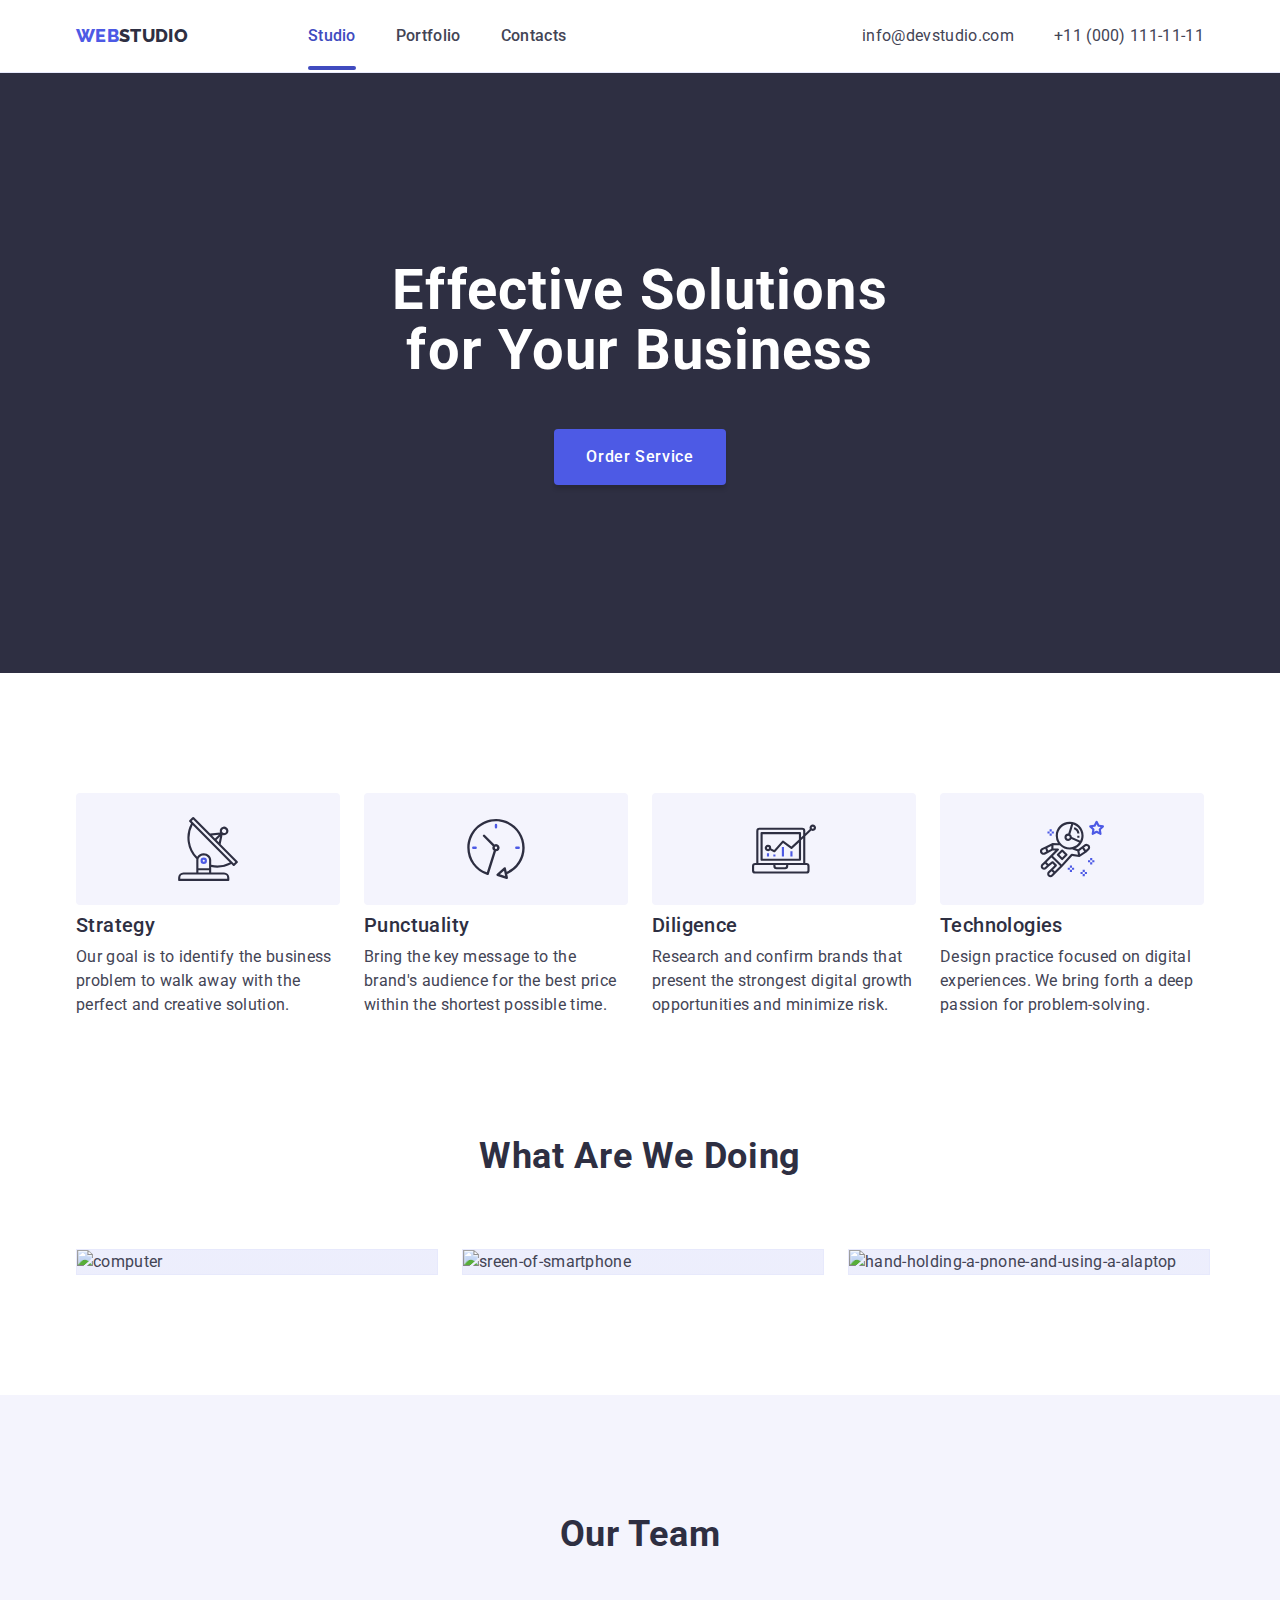
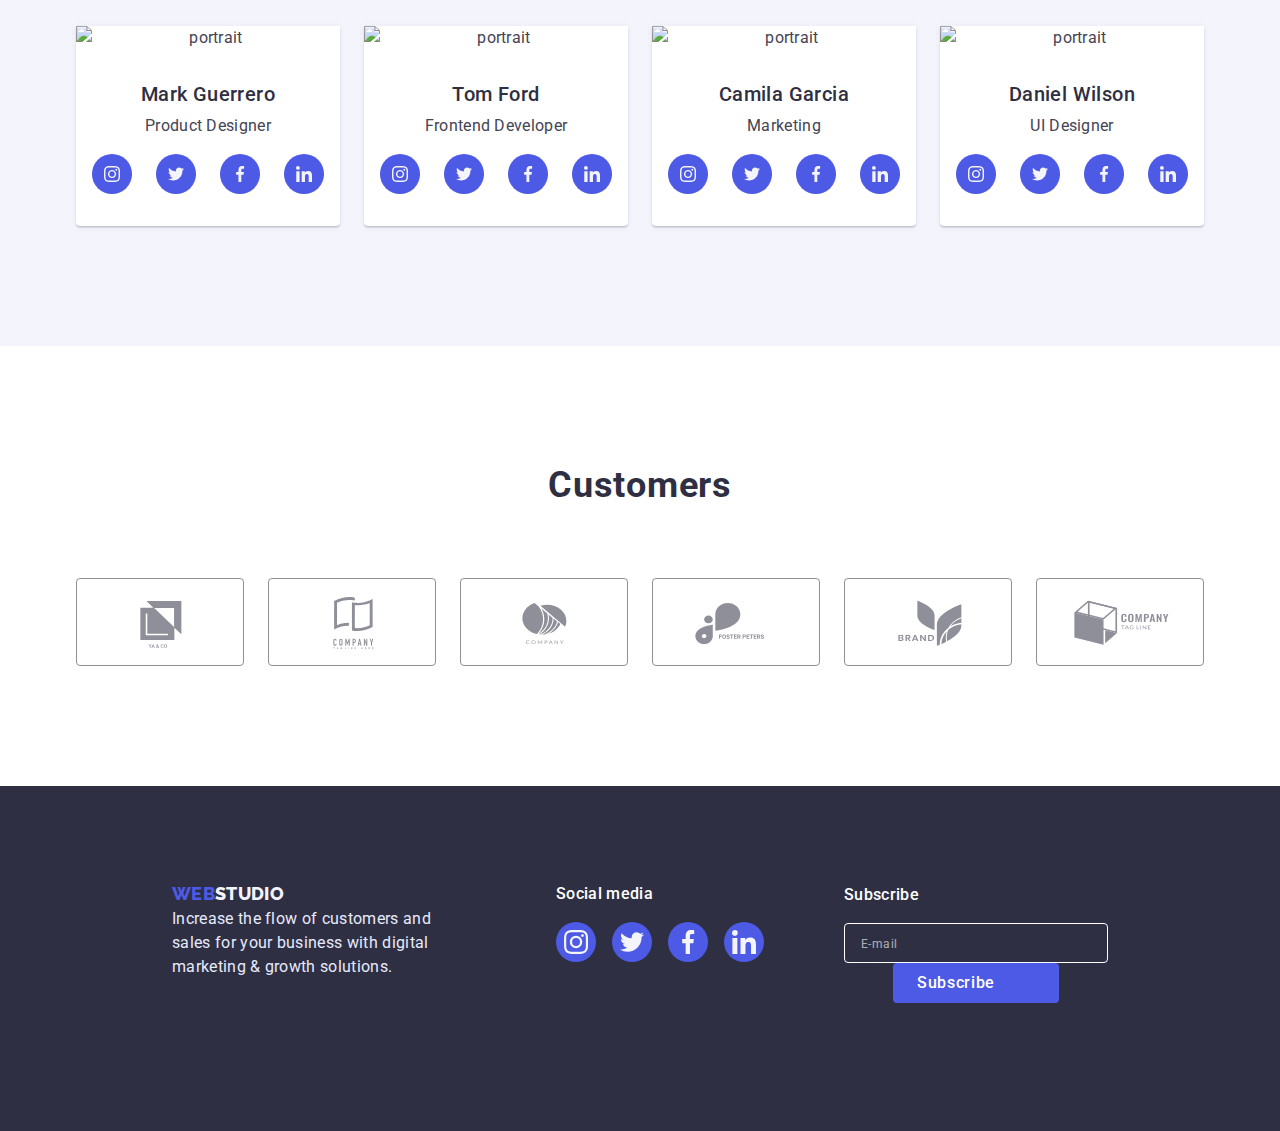
==== commit 179be2d7: "." ====
--- a/index.html
+++ b/index.html
@@ -15,7 +15,7 @@
 		/>
 	</head>
 	<body>
-		<!-- Шапка сайта с лого и навигацией -->
+		<!--nav-->
 		<header class="page-header">
 			<div class="container page-header-container">
 				<nav class="page-nav">
@@ -41,7 +41,7 @@
 						</li>
 					</ul>
 				</address>
-
+				<!--menu-->
 				<button type="button" class="mobile-menu-open js-open-menu">
 					<svg class="mobile-menu-open-icon" width="32px" height="22px">
 						<use href="./images/sprite.svg#icon-hamburger"></use>
@@ -107,9 +107,9 @@
 				</div>
 			</div>
 		</header>
-		<!-- Главный контент -->
+
 		<main>
-			<!-- Блок герой -->
+			<!--heto-->
 			<section class="hero">
 				<div class="container">
 					<h1 class="hero-title">Effective Solutions for Your Business</h1>
@@ -118,7 +118,7 @@
 					</button>
 				</div>
 			</section>
-			<!-- Преымущества -->
+			<!-- advan -->
 			<section class="container-advantages">
 				<div class="container">
 					<h2 class="section-title visually-hidden">Advantages</h2>
@@ -174,7 +174,7 @@
 					</ul>
 				</div>
 			</section>
-			<!-- Что делают -->
+			<!--work-->
 			<section class="container-work">
 				<div class="container">
 					<h2 class="section-title">What are we doing</h2>
@@ -196,7 +196,7 @@
 					</ul>
 				</div>
 			</section>
-			<!-- Секция с командой -->
+			<!-- our team -->
 			<section class="team-section team-container">
 				<div class="container">
 					<h2 class="section-title">Our Team</h2>
@@ -440,7 +440,7 @@
 				<div class="footer-subscribe-field footer-block">
 					<p class="footer-subscribe-text">Subscribe</p>
 					<form class="footer-subscribe-form">
-						<div class="footer-subscribe-wrapper">
+						<label class="subscribe-label">
 							<input
 								type="email"
 								name="email_subscribe"
@@ -448,13 +448,13 @@
 								placeholder="E-mail"
 								pattern="[a-z0-9._%+-]+@[a-z0-9.-]+\.[a-z]{2,4}$"
 							/>
-							<button type="submit" class="subsribe-btn">
-								Subscribe
-								<svg class="footer-subscribe-icon" width="24px" height="20px">
-									<use href="./images/icons.svg#icon-send"></use>
-								</svg>
-							</button>
-						</div>
+						</label>
+						<button type="submit" class="subsribe-btn">
+							Subscribe
+							<svg class="footer-subscribe-icon" width="24px" height="20px">
+								<use href="./images/icons.svg#icon-send"></use>
+							</svg>
+						</button>
 					</form>
 				</div>
 			</div>
--- a/css/styles.css
+++ b/css/styles.css
@@ -5,6 +5,7 @@
 	--footer-background-color: #2e2f42;
 	--logo-first-color: #4d5ae5;
 	--logo-footer-second-color: #f4f4fd;
+	--primary-links-color: #4d5ae5;
 	--logo-second-color: #2e2f42;
 	--side-nav-color: #2e2f42;
 	--side-nav-active-color: #404bbf;
@@ -63,7 +64,7 @@
 	line-height: 1.5;
 	letter-spacing: 0.02em;
 }
-/* ======================КОНТЕЙНЕР ОБЩИЙ============================ */
+
 /* .container {
   width: 1158px;
   margin-left: auto;
@@ -72,8 +73,6 @@
   padding-right: 15px;
 } */
 
-/* ===========================Контейнер адаптив=============================================== */
-
 .container {
 	width: 100%;
 	padding-left: 15px;
@@ -119,7 +118,7 @@
 	}
 }
 
-/* ===================LOGO============= */
+/*logo */
 .logo {
 	color: var(--logo-first-color);
 	text-decoration: none;
@@ -137,17 +136,15 @@
 	color: var(--logo-footer-second-color);
 }
 
-/* ======================HEADER MOBILE============================ */
+/*mob header */
 
 @media screen and (max-width: 767px) {
 	.site-nav {
 		display: none;
 	}
-
-	}
-	.contacts {
-		display: none;
-	}
+}
+.contacts {
+	display: none;
 }
 
 .page-header-container {
@@ -163,7 +160,7 @@
 	box-shadow: 0px 2px 1px rgba(46, 47, 66, 0.08), 0px 1px 1px rgba(46, 47, 66, 0.16), 0px 1px 6px rgba(46, 47, 66, 0.08);
 }
 
-/* ========================MPBILE MENU====================== */
+/* mob menu*/
 
 .list {
 	list-style: none;
@@ -171,9 +168,9 @@
 }
 
 .mobile-menu-open {
-	position:absolute;
-	top:24px;
-	right:24px;
+	position: absolute;
+	top: 24px;
+	right: 24px;
 	background-color: transparent;
 	border: none;
 	padding: 0;
@@ -186,17 +183,27 @@
 	height: 100%;
 	top: 0;
 	left: 0;
+	
 	background-color: var(--main-background-color);
 	z-index: 1000;
 	opacity: 0;
 	visibility: hidden;
 	pointer-events: none;
+	display: flex;
+    flex-direction: column;
+  transform: scaleY(0);
+  transition: transform 800ms cubic-bezier(0.4, 0, 0.2, 1);
+    transform-origin: bottom;
 }
 
 .mobile-menu.is-open {
 	opacity: 1;
 	visibility: visible;
-	pointer-events: auto;
+	pointer-events: all;
+	  transform: scaleY(1);
+		 transform-origin: top;
+    transition: transform 800ms cubic-bezier(0.4, 0, 0.2, 1) ;
+
 }
 
 .mobile-menu-close-icon {
@@ -269,8 +276,8 @@
 	}
 }
 
-
 @media screen and (min-width: 768px) {
+
 	.mobile-menu {
 		display: none;
 	}
@@ -301,7 +308,26 @@
 	.page-address {
 		margin-left: auto;
 	}
-
+.contacts-item {
+        transition: color 250ms cubic-bezier(0.4, 0, 0.2, 1) ;
+    
+        color: var(--contacts-color);
+    
+        font-style: normal;
+        font-size: 16px;
+        line-height: 1.5;
+        text-decoration-line: none;
+    }
+    
+    .contacts .list .contacts-item:hover,
+    .contacts .list .contacts-item:focus {
+        color: var(--contacts-active-color);
+    }
+
+    .contacts {
+        display: flex;
+        flex-direction: column;
+    }
 	.site-nav a {
 		color: var(--side-nav-color);
 		text-decoration: none;
@@ -348,32 +374,17 @@
 		font-style: normal;
 	}
 
-	.contacts a {
-		font-size: 12px;
-		line-height: 1.17;
-		letter-spacing: 0.04em;
-		color: var(--contacts-color);
-		text-decoration: none;
-		font-style: normal;
-		transition: color 250ms cubic-bezier(0.4, 0, 0.2, 1);
-	}
-
-	.contacts a:hover {
-		color: var(--contacts-active-color);
-	}
-
-	.contacts a:focus {
-		color: var(--contacts-active-color);
-	}
-}
-
-
+
+}
 
 @media screen and (min-width: 1200px) {
-	.contacts {
-		display: flex;
-		gap: 40px;
-	}
+	 .contacts {
+        flex-direction: row;
+    }
+    
+     .contacts .contacts-item:last-child {
+        margin-left: 40px;
+    }
 
 	.page-header-container {
 		display: flex;
@@ -385,18 +396,14 @@
 		padding-bottom: 24px;
 	}
 
-	.contacts a {
-		font-size: 16px;
-		line-height: 1.5;
-		letter-spacing: 0.02em;
-	}
+	
 
 	.site-nav-item::after {
 		transform: translateY(24px);
 	}
 }
 
-/* ============================Site-nav навигация======================*/ /* .page-nav{
+/* .page-nav{
   display: flex;
   align-items: center;
 } 
@@ -429,9 +436,6 @@
   align-items: center;
 } .contacts-item:not(:last-child) { margin-right: 40px; } .contacts a { color: var(--contacts-color) ; text-decoration: none font-style: normal; transition: color 250ms cubic-bezier(0.4, 0, 0.2, 1) } .contacts a:hover { color: var(--contacts-active-color) ; } .contacts a:focus { color: var(--contacts-active-color) ; } */
 
-
-
-
 .container {
 	width: 100%;
 }
@@ -441,7 +445,7 @@
 	align-items: center;
 	padding-top: 112px;
 	padding-bottom: 112px;
-	background-image: linear-gradient(rgba(46, 47, 66, 0.7), rgba(46, 47, 66, 0.7)), url(../images/bg-mobile.jpg);
+	background-image: linear-gradient(rgba(46, 47, 66, 0.7), rgba(46, 47, 66, 0.7)), url(../images/hero.jpg);
 	background-size: cover;
 	background-repeat: no-repeat;
 	background-position: center center;
@@ -510,11 +514,27 @@
 	}
 }
 
-@media screen and (min-device-pixel-ratio: 2) and (max-width: 767px),
-	screen and (min-resolution: 192dpi) and (max-width: 767px),
-	screen and (min-resolution: 2dppx) and (max-width: 767px) {
+@media screen and (max-width: 767px){
+ (min-device-pixel-ratio: 1),
+	(-webkit-min-device-pixel-ratio: 1),
+	(-o-min-device-pixel-ratio: 1/1),
+	(min-resolution: 96dpi),
+	(min-resolution: 1dppx)} {
 	.hero {
-		background-image: linear-gradient(rgba(46, 47, 66, 0.7), rgba(46, 47, 66, 0.7)), url(../images/bg-mobile@2x.jpg);
+		background-image: linear-gradient(to right, rgba(46, 47, 66, 0.7), rgba(46, 47, 66, 0.7)),
+			url(../images/bg-mobile.jpg);
+	}
+}
+
+@media screen and (max-width: 767px)
+ { (min-device-pixel-ratio: 2),
+	(-webkit-min-device-pixel-ratio: 2),
+	(-o-min-device-pixel-ratio: 2/1),
+	(min-resolution: 192dpi),
+	(min-resolution: 2dppx)} {
+	.hero {
+		background-image: linear-gradient(to right, rgba(46, 47, 66, 0.7), rgba(46, 47, 66, 0.7)),
+			url(../images/bg-mobile-2x.jpg);
 	}
 }
 
@@ -522,23 +542,19 @@
 	screen and (min-resolution: 192dpi) and (min-width: 768px),
 	screen and (min-resolution: 2dppx) and (min-width: 768px) {
 	.hero {
-		background-image: linear-gradient(rgba(46, 47, 66, 0.7), rgba(46, 47, 66, 0.7)), url(../images/bg-tablet@2x.jpg);
+		background-image: linear-gradient(rgba(46, 47, 66, 0.7), rgba(46, 47, 66, 0.7)), url(../images/bg-tablet-2x.jpg);
 	}
 }
 @media screen and (min-device-pixel-ratio: 2) and (min-width: 1200px),
 	screen and (min-resolution: 192dpi) and (min-width: 1200px),
 	screen and (min-resolution: 2dppx) and (min-width: 1200px) {
 	.hero {
-		background-image: linear-gradient(rgba(46, 47, 66, 0.7), rgba(46, 47, 66, 0.7)), url(../images/hero@2x.jpg);
-	}
-}
-
-
+		background-image: linear-gradient(rgba(46, 47, 66, 0.7), rgba(46, 47, 66, 0.7)), url(../images/hero-2x.jpg);
+	}
+}
 
 @media screen and (min-width: 768px) {
 }
-
-
 
 @media screen and (min-width: 1200px) {
 	.hero {
@@ -552,7 +568,6 @@
 		margin-bottom: 48px;
 	}
 }
-
 
 @media screen and (max-width: 1199px) {
 	.advantages-icon {
@@ -605,7 +620,7 @@
 	margin-bottom: 72px;
 }
 
-/* ========================TABLET Advantages========================= */
+/* tablet advantages*/
 
 @media screen and (min-width: 768px) {
 	.advantages-list {
@@ -623,8 +638,6 @@
 		text-align: left;
 	}
 }
-
-
 
 @media screen and (min-width: 1200px) {
 	.advantages-list .advantages-list-item {
@@ -660,14 +673,11 @@
 	}
 }
 
-
-
 @media screen and (max-width: 1199px) {
 	.container-work {
 		display: none;
 	}
 }
-
 
 .works-list {
 	display: flex;
@@ -687,7 +697,6 @@
 	padding-bottom: 120px;
 }
 
-/* стиль для H2 */
 .section-title {
 	margin-bottom: 72px;
 
@@ -699,7 +708,6 @@
 	letter-spacing: 0.02em;
 	text-transform: capitalize;
 }
-
 
 .team-section {
 	background-color: var(--our-team-background-color);
@@ -765,7 +773,7 @@
 	fill: #f4f4fd;
 }
 
-/* ==============================OUR TEAM TABLET======================= */
+/* team tablet */
 
 @media screen and (min-width: 768px) {
 	.team-list-item {
@@ -775,7 +783,7 @@
 
 	.team-list {
 		flex-direction: row;
-		gap: 24px;
+		gap:64px 24px;
 		justify-content: center;
 	}
 
@@ -784,7 +792,7 @@
 	}
 }
 
-/* ==============================OUR TEAM DESCTOP======================= */
+/* team desktop */
 @media screen and (min-width: 1200px) {
 	.team-container {
 		padding-top: 120px;
@@ -792,7 +800,7 @@
 	}
 }
 
-/* ===========================CUSTOMERS MOBILE================== */
+/* mobile customers*/
 
 .customers-container {
 	padding-top: 96px;
@@ -833,7 +841,7 @@
 	border: 1px solid var(--fiter-background-active-color);
 }
 
-/* ===========================CUSTOMERS TABLET================== */
+/* tablet customers*/
 @media screen and (min-width: 768px) {
 	.customer-list {
 		column-gap: 24px;
@@ -843,7 +851,7 @@
 		width: 168px;
 	}
 }
-/* ===========================CUSTOMERS DESCTOP================== */
+/* cust desktop*/
 @media screen and (min-width: 1200px) {
 	.customer-list {
 		row-gap: 0;
@@ -855,7 +863,7 @@
 	}
 }
 
-/* ===========================FOOTER MOBILE================== */
+/* footer mob */
 
 .page-footer {
 	background-color: var(--footer-background-color);
@@ -869,6 +877,7 @@
 
 .footer-logo-block {
 	text-align: center;
+	 margin: 0 auto 72px;
 }
 
 .footer-full-flex {
@@ -885,8 +894,7 @@
 
 .footer-item {
 	width: 264px;
-	margin-bottom: 72px;
-	margin-top: 17px;
+	
 }
 
 .footer-social-media-block {
@@ -902,6 +910,7 @@
 .footer-block {
 	justify-content: center;
 	align-items: center;
+	margin-bottom: 16px;
 }
 
 .footer-social-list-link {
@@ -929,27 +938,37 @@
 .footer-subscribe-field {
 	display: flex;
 	flex-direction: column;
-	gap: 16px;
-}
-.footer-subscribe-wrapper {
-	display: flex;
+	gap:16px;
+}
+
+
+.footer-subscribe-form {
+  display: flex;
 	flex-direction: column;
-
-	justify-content: center;
-	align-items: center;
-}
-
+  justify-content: center;
+  align-items: center;
+}
+
+@media screen and (max-width: 767px){
+.subscribe-label {
+    margin-bottom: 16px;
+}
+}
 .footer-subscribe-form {
 	display: flex;
+	flex-direction: column;
+	margin-bottom: 16px;
+
 }
 
 .subsribe-btn {
-	margin-top: 16px;
-	width: 165px;
-	height: 40px;
-	display: flex;
-	align-items: center;
-	padding-left: 24px;
+ display: flex;
+    padding: 8px 24px;
+    min-width: 165px;
+    height: 40px;
+    margin-left: auto;
+    margin-right: auto;
+		align-items: center;
 	background-color: var(--hero-button-background-color);
 	border-radius: 4px;
 	font-weight: 500;
@@ -972,7 +991,7 @@
 }
 
 .footer-subscribe-input {
-	width: 398px;
+	width: 100%;
 	height: 40px;
 	padding-left: 16px;
 	background-color: var(--hero-background-color);
@@ -983,7 +1002,7 @@
 
 @media screen and (min-width: 320px) {
 	.footer-subscribe-input {
-		width: 300px;
+		width: 100%;
 	}
 }
 
@@ -1025,7 +1044,6 @@
 	background-color: var(--footer-active-color);
 }
 
-
 @media screen and (min-width: 768px) {
 	.footer-full-flex {
 		width: 565px;
@@ -1046,12 +1064,14 @@
 	}
 
 	.footer-subscribe-field {
+		flex-direction: column;
 		justify-content: left;
 		text-align: left;
-	}
-
-	.footer-subscribe-wrapper {
-		flex-direction: row;
+		
+	}
+
+	.footer-subscribe-form {
+		flex-direction: column;
 		column-gap: 24px;
 		justify-content: space-between;
 		align-items: baseline;
@@ -1073,7 +1093,6 @@
 		margin-bottom: 0;
 	}
 }
-
 
 @media screen and (min-width: 1200px) {
 	.footer-full-flex {
@@ -1096,14 +1115,12 @@
 	}
 }
 
-
 .list a {
 	text-decoration: none;
 	color: inherit;
 }
 
-/* Фильтры для портфолио */
-/* КНОПКИ*/
+/*portfolio*/
 
 .filter-button-list {
 	display: flex;
@@ -1190,7 +1207,6 @@
 	color: var(--filter-active-color);
 	box-shadow: 0px 3px 1px rgba(0, 0, 0, 0.1), 0px 2px 1px rgba(0, 0, 0, 0.08), 0px 2px 2px rgba(0, 0, 0, 0.12);
 }
-
 
 .overlay {
 	position: absolute;
@@ -1215,8 +1231,6 @@
 	transform: translate(0, 0);
 }
 
-
-
 .visually-hidden {
 	position: absolute;
 	width: 1px;
@@ -1230,7 +1244,6 @@
 	clip: rect(0 0 0 0);
 	overflow: hidden;
 }
-
 
 .backdrop {
 	position: fixed;
@@ -1293,6 +1306,10 @@
 .modal-close-btn:focus .modal-close-icon {
 	fill: var(--filter-active-color);
 }
+.modal-form-input:focus + .modal-form-input-icon
+ {
+	fill: var(--primary-links-color);
+}
 
 .modal-close-icon {
 	transition: fill 250ms cubic-bezier(0.4, 0, 0.2, 1);
@@ -1332,7 +1349,7 @@
 	line-height: 1.17;
 	letter-spacing: 0.01em;
 	color: var(--main-color);
-	transition: border-color 250ms cubic-bezier(0.4, 0, 0.2, 1), fill 250ms cubic-bezier(0.4, 0, 0.2, 1);
+	transition: border-color 250ms cubic-bezier(0.4, 0, 0.2, 1);
 }
 
 .modal-form-input:focus {
@@ -1461,7 +1478,7 @@
 	background-color: var(--hero-button-active-background-color);
 }
 
-/* ==============================MODAL FORM TABLET============== */
+/* modal tablet */
 @media screen and (min-width: 768px) {
 	.modal {
 		width: 408px;
@@ -1469,7 +1486,7 @@
 	}
 }
 
-/* ==============================MODAL FORM DESCTOP============== */
+/*modal desktop*/
 
 @media screen and (min-width: 1200px) {
 	.modal {
@@ -1478,3 +1495,26 @@
 	}
 }
 
+.page-nav a.current {
+        position: relative;
+        color: var(--fiter-background-active-color);
+    }
+		  .current::after {
+      content: "";
+	position: absolute;
+	bottom: -1px;
+	left: 0;
+	display: block;
+	width: 100%;
+	height: 4px;
+	border-radius: 2px;
+	background-color: var(--fiter-background-active-color);
+	margin: 0 auto;
+	transform: translateY(24px);
+    }
+@media screen and (max-width: 768px) {
+		.page-header {
+		padding-top: 16px;
+		padding-bottom: 16px;
+	}
+}
